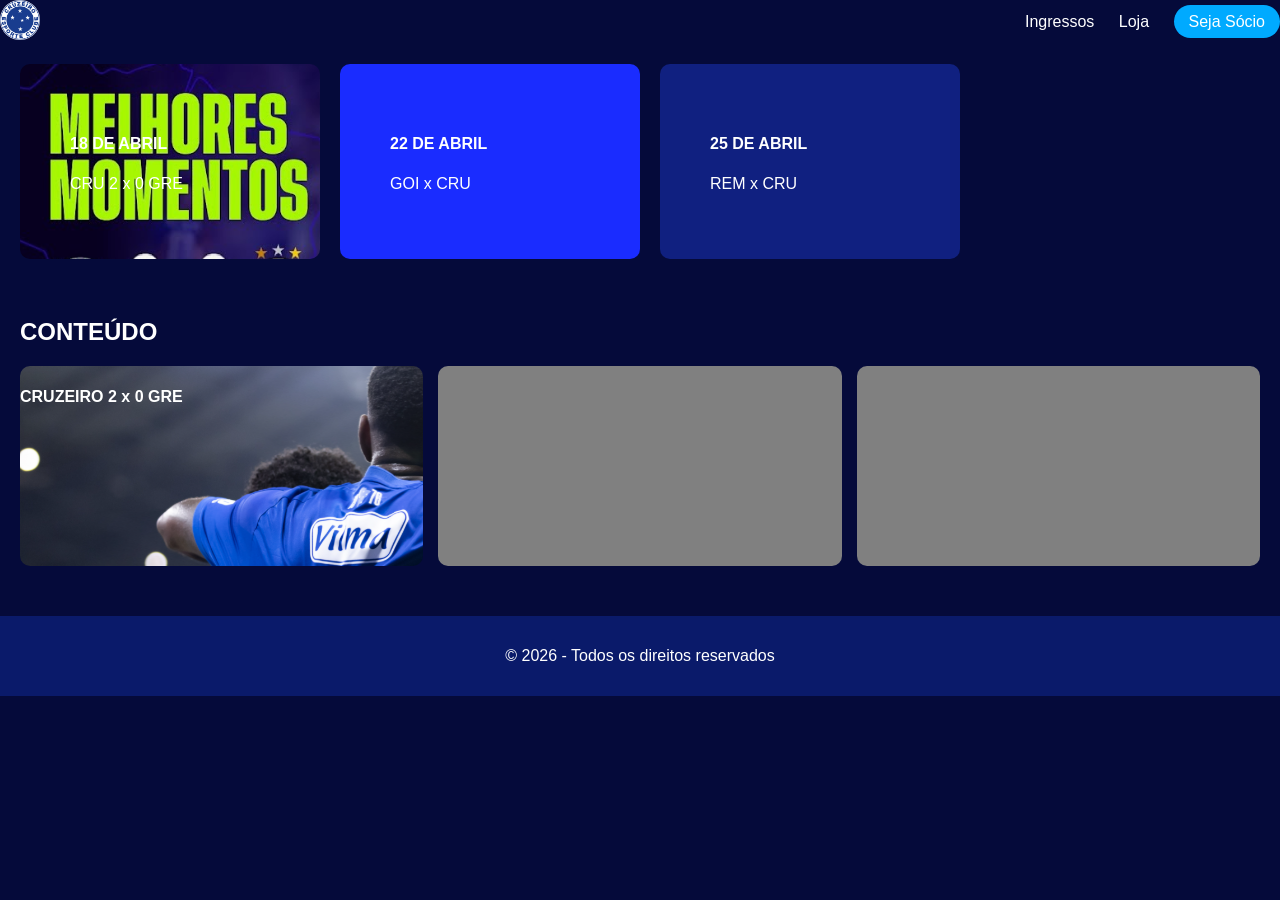
==== index.html @ 447cb076 "Salvando muita coisa" ====
<!DOCTYPE html>
<html lang="pt-br">
<head>
    <meta charset="UTF-8">
    <title>Site Estilo Cruzeiro</title>
    <link rel="stylesheet" href="css/estilo.css">
</head>
<body>

<header class="topo">
    <div class="logo">
        <img src="imagens/logo.jpg" alt="Cruzeiro Esporte Clube">
    </div>

    <nav>
        <a href="#">Ingressos</a>
        <a href="#">Loja</a>
        <a href="#" class="btn">Seja Sócio</a>
    </nav>
</header>

<section class="jogos">
    <div class="card" style="background-image: url('imagens/jogo1.jpg');">
        <h4>18 DE ABRIL</h4>
        <p>CRU 2 x 0 GRE</p>
    </div>

    <div class="card destaque" style="background-image: url('imagens/jogo2.jpg');">
        <h4>22 DE ABRIL</h4>
        <p>GOI x CRU</p>
    </div>

    <div class="card" style="background-image: url('imagens/jogo3.jpg');">
        <h4>25 DE ABRIL</h4>
        <p>REM x CRU</p>
    </div>
</section>

<section class="conteudo">
    <h2>CONTEÚDO</h2>

    <div class="grid">
        <div class="post" style="background-image: url('imagens/post1.jpg');">
            <h4>CRUZEIRO 2 x 0 GRE</h4>
        </div>
        <div class="post" style="background-image: url('imagens/post2.jpg');"></div>
        <div class="post" style="background-image: url('imagens/post3.jpg');"></div>
    </div>
</section>

<footer class="rodape">
    <p>© 2026 - Todos os direitos reservados</p>
</footer>

</body>
</html>
---- css/estilo.css ----
body {
    margin: 0;
    font-family: Arial, sans-serif;
    background-color: #050a3a;
    color: white;
}
.topo {
    display: flex;
    align-items: center;
    justify-content: space-between;
}
.logo img {
    height: 40px;
    width: auto;
}
.topo a {
    color: white;
    margin-left: 20px;
    text-decoration: none;
}

.btn {
    background: #00aaff;
    padding: 8px 15px;
    border-radius: 20px;
}

.jogos {
    display: flex;
    gap: 20px;
    padding: 20px;
    overflow-x: auto;
}

.card {
    background: #102080;
    padding: 50px;
    border-radius: 10px;
    min-width: 200px;
}

.card.destaque {
    background: #1a2cff;
}

/* CONTEÚDO */
.conteudo {
    padding: 20px;
}

.h4 {
    display: flex;
    justify-content: center;
    align-items: right; 
    height: 200px;
    background: #102080;
}
.grid {
    display: grid;
    grid-template-columns: repeat(3, 1fr);
    gap: 15px;
}

.post {
    height: 200px;
    background: gray;
    border-radius: 10px;
}

/* RODAPÉ */
.rodape {
    text-align: center;
    padding: 15px;
    background: #0a1a6a;
    margin-top: 30px;
}
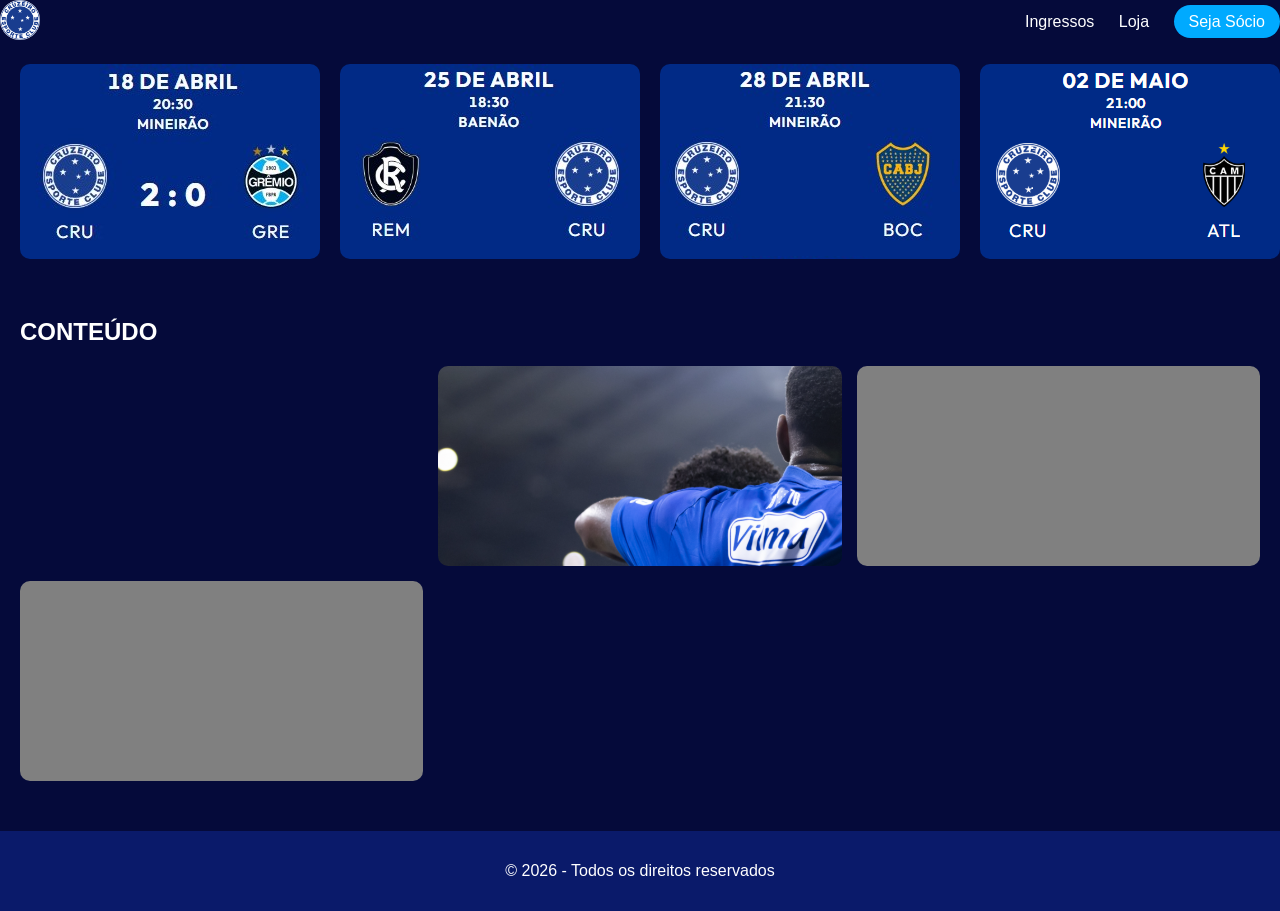
==== commit 0c773641: "Adicionando o resto" ====
--- a/index.html
+++ b/index.html
@@ -9,30 +9,42 @@
 
 <header class="topo">
     <div class="logo">
-        <img src="imagens/logo.jpg" alt="Cruzeiro Esporte Clube">
+        <img src="imagens/logo.png" alt="Cruzeiro Esporte Clube">
     </div>
 
     <nav>
-        <a href="#">Ingressos</a>
-        <a href="#">Loja</a>
-        <a href="#" class="btn">Seja Sócio</a>
+        <a href="ingressos.html">Ingressos</a>
+        <a href="loja.html">Loja</a>
+        <a href="socio.html" class="btn">Seja Sócio</a>
     </nav>
 </header>
 
 <section class="jogos">
     <div class="card" style="background-image: url('imagens/jogo1.jpg');">
-        <h4>18 DE ABRIL</h4>
-        <p>CRU 2 x 0 GRE</p>
+
     </div>
 
     <div class="card destaque" style="background-image: url('imagens/jogo2.jpg');">
-        <h4>22 DE ABRIL</h4>
-        <p>GOI x CRU</p>
+
     </div>
 
     <div class="card" style="background-image: url('imagens/jogo3.jpg');">
-        <h4>25 DE ABRIL</h4>
-        <p>REM x CRU</p>
+        <h4></h4>
+        <p></p>
+    </div>
+    <div class="card" style="background-image: url('imagens/jogo4.jpg');">
+        <h4>. </h4>
+        <p>. </p>
+    </div>
+    </div>
+    
+    <div class="card" style="background-image: url('imagens/jogo5.jpg');">
+        <h4> </h4>
+        <p> </p>
+    </div>
+        <div class="card" style="background-image: url('imagens/jogo6.jpg');">
+        <h4> </h4>
+        <p> </p>
     </div>
 </section>
 
@@ -40,8 +52,9 @@
     <h2>CONTEÚDO</h2>
 
     <div class="grid">
+        <a href="https://www.cruzeiro.com.br/noticias/cruzeiro-domina-o-gremio-no-mineirao-e-emplaca-terceira-vitoria-consecutiva-como-mandante-no-brasileirao" target="_blank" rel="noopener noreferrer">
         <div class="post" style="background-image: url('imagens/post1.jpg');">
-            <h4>CRUZEIRO 2 x 0 GRE</h4>
+        </a>    
         </div>
         <div class="post" style="background-image: url('imagens/post2.jpg');"></div>
         <div class="post" style="background-image: url('imagens/post3.jpg');"></div>
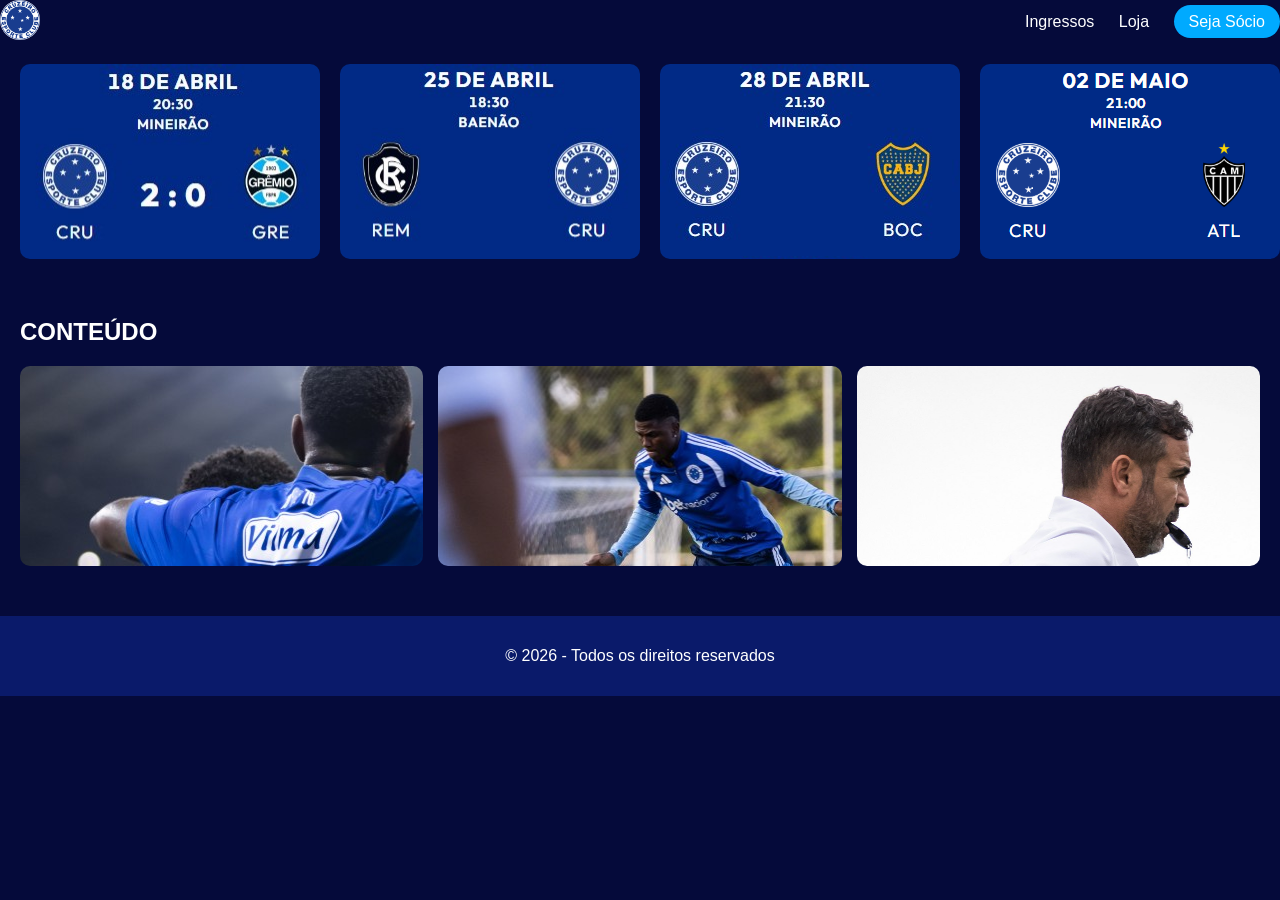
==== commit 11e665ea: "Terminando index" ====
--- a/index.html
+++ b/index.html
@@ -52,13 +52,21 @@
     <h2>CONTEÚDO</h2>
 
     <div class="grid">
-        <a href="https://www.cruzeiro.com.br/noticias/cruzeiro-domina-o-gremio-no-mineirao-e-emplaca-terceira-vitoria-consecutiva-como-mandante-no-brasileirao" target="_blank" rel="noopener noreferrer">
-        <div class="post" style="background-image: url('imagens/post1.jpg');">
-        </a>    
-        </div>
-        <div class="post" style="background-image: url('imagens/post2.jpg');"></div>
-        <div class="post" style="background-image: url('imagens/post3.jpg');"></div>
+        <a href="https://shre.ink/769s" target="_blank" rel="noopener noreferrer">
+    <div class="post" style="background-image: url('imagens/post1.jpg');">
     </div>
+        </a>
+
+        <a href="https://shre.ink/769M" target="_blank" rel="noopener noreferrer">
+    <div class="post" style="background-image: url('imagens/post2.jpg');">
+    </div>
+        </a>
+
+        <a href="https://shre.ink/7693" target="_blank" rel="noopener noreferrer">
+    <div class="post" style="background-image: url('imagens/post3.jpg');">
+    </div>
+        </a>
+
 </section>
 
 <footer class="rodape">
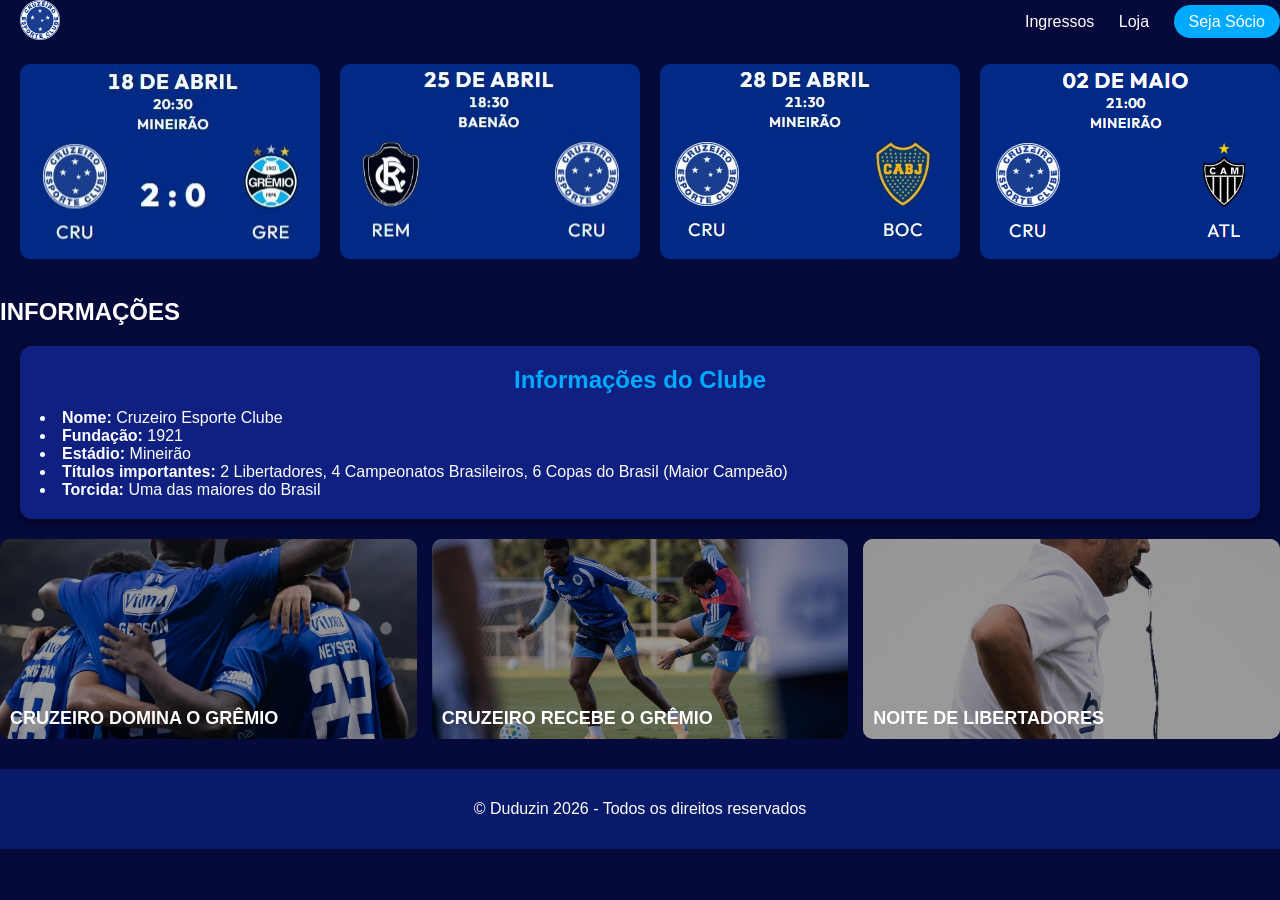
==== commit f83b1919: "Banners e Produtos" ====
--- a/index.html
+++ b/index.html
@@ -9,7 +9,9 @@
 
 <header class="topo">
     <div class="logo">
-        <img src="imagens/logo.png" alt="Cruzeiro Esporte Clube">
+        <a href="index.html">
+            <img src="imagens/logo.png" alt="Cruzeiro Esporte Clube">
+        </a>
     </div>
 
     <nav>
@@ -48,29 +50,43 @@
     </div>
 </section>
 
-<section class="conteudo">
-    <h2>CONTEÚDO</h2>
-
-    <div class="grid">
-        <a href="https://shre.ink/769s" target="_blank" rel="noopener noreferrer">
-    <div class="post" style="background-image: url('imagens/post1.jpg');">
-    </div>
-        </a>
-
-        <a href="https://shre.ink/769M" target="_blank" rel="noopener noreferrer">
-    <div class="post" style="background-image: url('imagens/post2.jpg');">
-    </div>
-        </a>
-
-        <a href="https://shre.ink/7693" target="_blank" rel="noopener noreferrer">
-    <div class="post" style="background-image: url('imagens/post3.jpg');">
-    </div>
-        </a>
-
+<section class="noticias">
+    <h2>INFORMAÇÕES</h2>
 </section>
 
+<section class="info-clube">
+    <h2>Informações do Clube</h2>
+    <li><strong>Nome:</strong> Cruzeiro Esporte Clube</li>
+    <li><strong>Fundação:</strong> 1921</li>
+    <li><strong>Estádio:</strong> Mineirão</li>
+    <li><strong>Títulos importantes:</strong> 2 Libertadores, 4 Campeonatos Brasileiros, 6 Copas do Brasil (Maior Campeão)</li>
+    <li><strong>Torcida:</strong> Uma das maiores do Brasil</li>
+</section>
+
+<div class="grid">
+
+    <a href="https://shre.ink/769s" target="_blank" rel="noopener noreferrer">
+        <div class="post" style="background-image: url('imagens/post1.jpg');">
+            <span class="post-text">CRUZEIRO DOMINA O GRÊMIO</span>
+        </div>
+    </a>
+
+    <a href="https://shre.ink/769M" target="_blank" rel="noopener noreferrer">
+        <div class="post" style="background-image: url('imagens/post2.jpg');">
+            <span class="post-text">CRUZEIRO RECEBE O GRÊMIO</span>
+        </div>
+    </a>
+
+    <a href="https://shre.ink/7693" target="_blank" rel="noopener noreferrer">
+        <div class="post" style="background-image: url('imagens/post3.jpg');">
+            <span class="post-text">NOITE DE LIBERTADORES</span>
+        </div>
+    </a>
+
+</div>
+
 <footer class="rodape">
-    <p>© 2026 - Todos os direitos reservados</p>
+    <p>© Duduzin 2026 - Todos os direitos reservados</p>
 </footer>
 
 </body>
--- a/css/estilo.css
+++ b/css/estilo.css
@@ -4,19 +4,42 @@
     background-color: #050a3a;
     color: white;
 }
+
 .topo {
     display: flex;
     align-items: center;
     justify-content: space-between;
 }
+
 .logo img {
     height: 40px;
     width: auto;
 }
+
 .topo a {
     color: white;
     margin-left: 20px;
     text-decoration: none;
+}
+
+.info-clube {
+    background: #102080;
+    margin: 20px;
+    padding: 20px;
+    border-radius: 12px;
+    box-shadow: 0 4px 12px rgba(0,0,0,0.4);
+}
+
+.info-clube h2 {
+    margin-top: 0;
+    color: #00aaff;
+    text-align: center;
+    margin-bottom: 15px;
+}
+
+.info-clube p {
+    margin: 8px 0;
+    font-size: 16px;
 }
 
 .btn {
@@ -43,7 +66,6 @@
     background: #1a2cff;
 }
 
-/* CONTEÚDO */
 .conteudo {
     padding: 20px;
 }
@@ -55,6 +77,7 @@
     height: 200px;
     background: #102080;
 }
+
 .grid {
     display: grid;
     grid-template-columns: repeat(3, 1fr);
@@ -65,9 +88,98 @@
     height: 200px;
     background: gray;
     border-radius: 10px;
+    position: relative;
+    background-size: cover;
+    background-position: center;
+    overflow: hidden;
 }
 
-/* RODAPÉ */
+.post::before {
+    content: "";
+    position: absolute;
+    inset: 0;
+    background: rgba(0, 0, 0, 0.4);
+}
+
+/* texto sobre o post */
+.post-text {
+    position: absolute;
+    bottom: 10px;
+    left: 10px;
+    color: white;
+    font-size: 18px;
+    font-weight: bold;
+    z-index: 1;
+}
+
+/* LOJA */
+.produtos {
+    display: flex;
+    gap: 20px;
+    padding: 20px;
+    flex-wrap: wrap;
+}
+
+.card-loja {
+    display: block;
+    width: 250px;
+    border-radius: 12px;
+    overflow: hidden;
+    text-decoration: none;
+    color: #fff;
+    background: #1e1e1e;
+    box-shadow: 0 4px 12px rgba(0,0,0,0.4);
+    transition: 0.3s;
+}
+
+.card-loja:hover {
+    transform: scale(1.05);
+}
+
+.imagem {
+    width: 100%;
+    height: 150px;
+    background-size: cover;
+    background-position: center;
+}
+
+.info {
+    padding: 12px;
+}
+
+.info h3 {
+    font-size: 16px;
+    margin-bottom: 6px;
+}
+
+.preco {
+    color: #00ff88;
+    font-weight: bold;
+    margin-bottom: 10px;
+}
+
+.botao {
+    background: #00ff88;
+    color: #000;
+    padding: 6px 10px;
+    border-radius: 6px;
+    font-size: 14px;
+}
+
+/* BANNER */
+.banner {
+    width: 100%;
+    display: flex;
+    justify-content: center;
+    margin: 30px 0;
+}
+
+.banner img {
+    width: 80%;
+    max-width: 1200px;
+    border-radius: 8px;
+}
+
 .rodape {
     text-align: center;
     padding: 15px;
